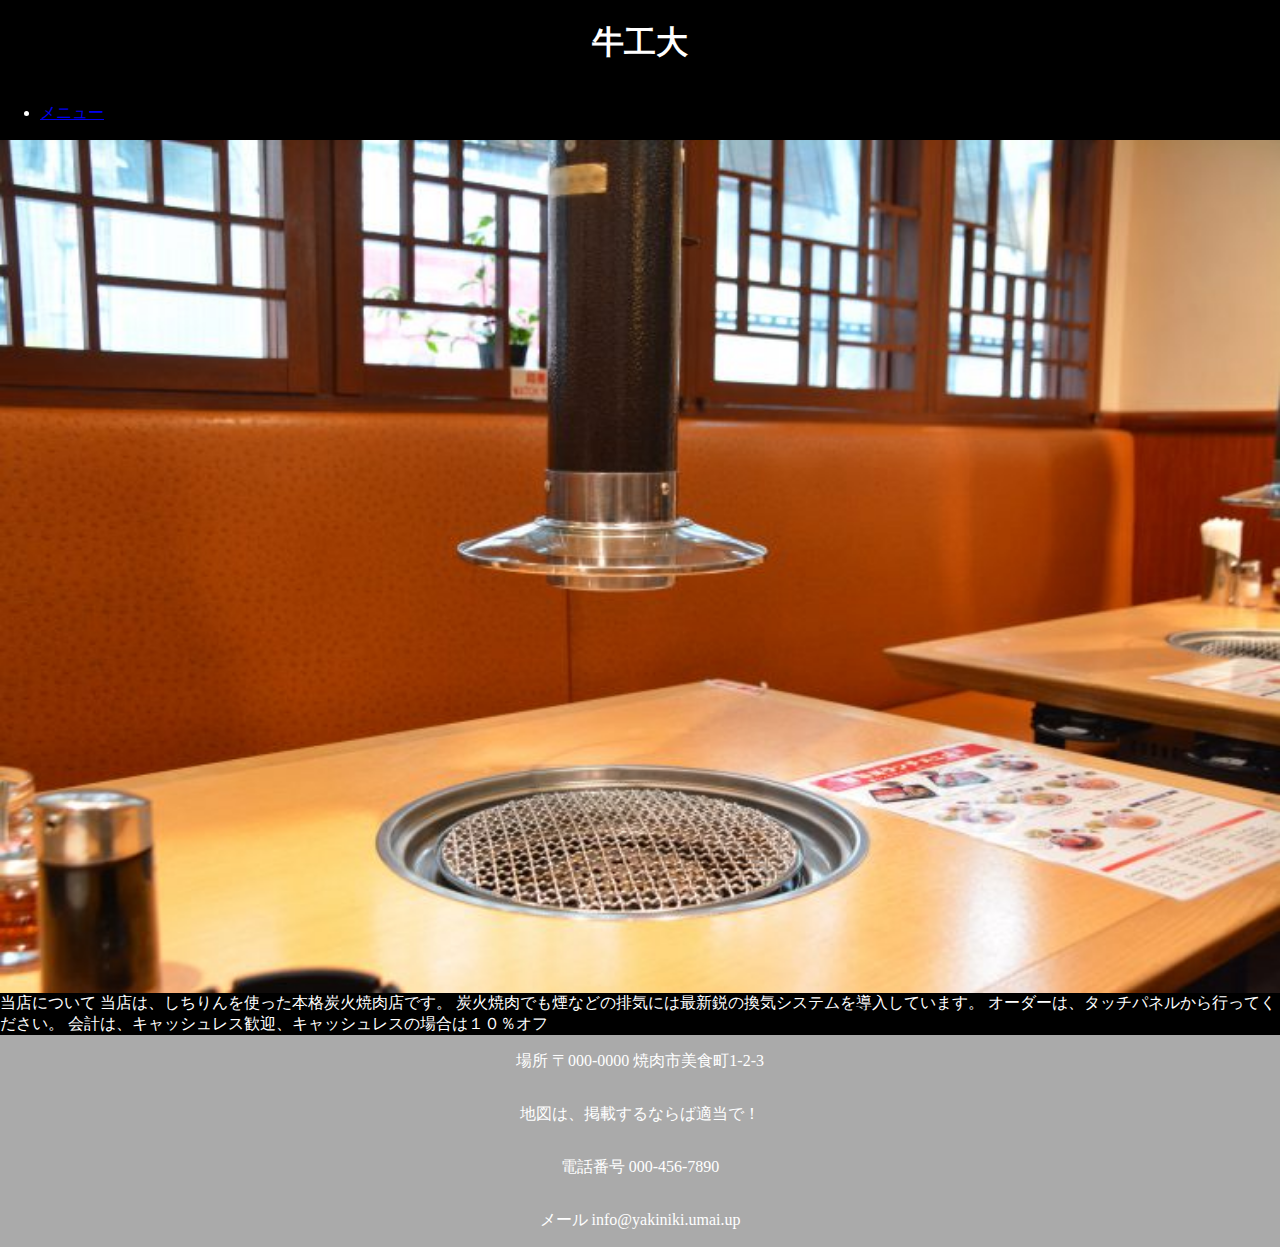
==== index.html @ 544573cb "first commit" ====
<!DOCTYPE html>
<html lang="ja">
<head>
    <meta charset="UTF-8">
    <meta http-equiv="X-UA-Compatible" content="IE=edge">
    <meta name="viewport" content="width=device-width, initial-scale=1.0">
    <title>牛工大</title>
    <link rel="stylesheet" href="./styles/style.css">
</head>
<body>
    <div class="container">
        <h1 style="text-align: center;">牛工大</h1>
        <nav>
            <ul>
                <li><a href="./menu.html">メニュー</a></li>
            </ul>
        </nav>
        <img src="./images/mise1.jpg" alt="sise">
        <div>
            当店について
            当店は、しちりんを使った本格炭火焼肉店です。
            炭火焼肉でも煙などの排気には最新鋭の換気システムを導入しています。
            オーダーは、タッチパネルから行ってください。
            会計は、キャッシュレス歓迎、キャッシュレスの場合は１０％オフ
        </div>
        <footer class="footer">
            <p>場所 〒000-0000 焼肉市美食町1-2-3</p>
            <p>地図は、掲載するならば適当で！</p>
            <p>電話番号 000-456-7890</p>
            <p>メール info@yakiniki.umai.up</p>
        </footer>
    </div>
</body>
</html>
---- styles/style.css ----
body {
    margin: 0;
    padding: 0;
    box-sizing: none;
    background-color: #000;
    color: #fff;
}

.container {
    display: flex;
    flex-direction: column;
    min-height: 100vh;
}

.footer {
    background-color: #aaa;
    color: #fff;
    display: flex;
    flex-direction: column;
    justify-content: center;
    align-items: center;
    text-align: center;
    margin-top: auto;
}
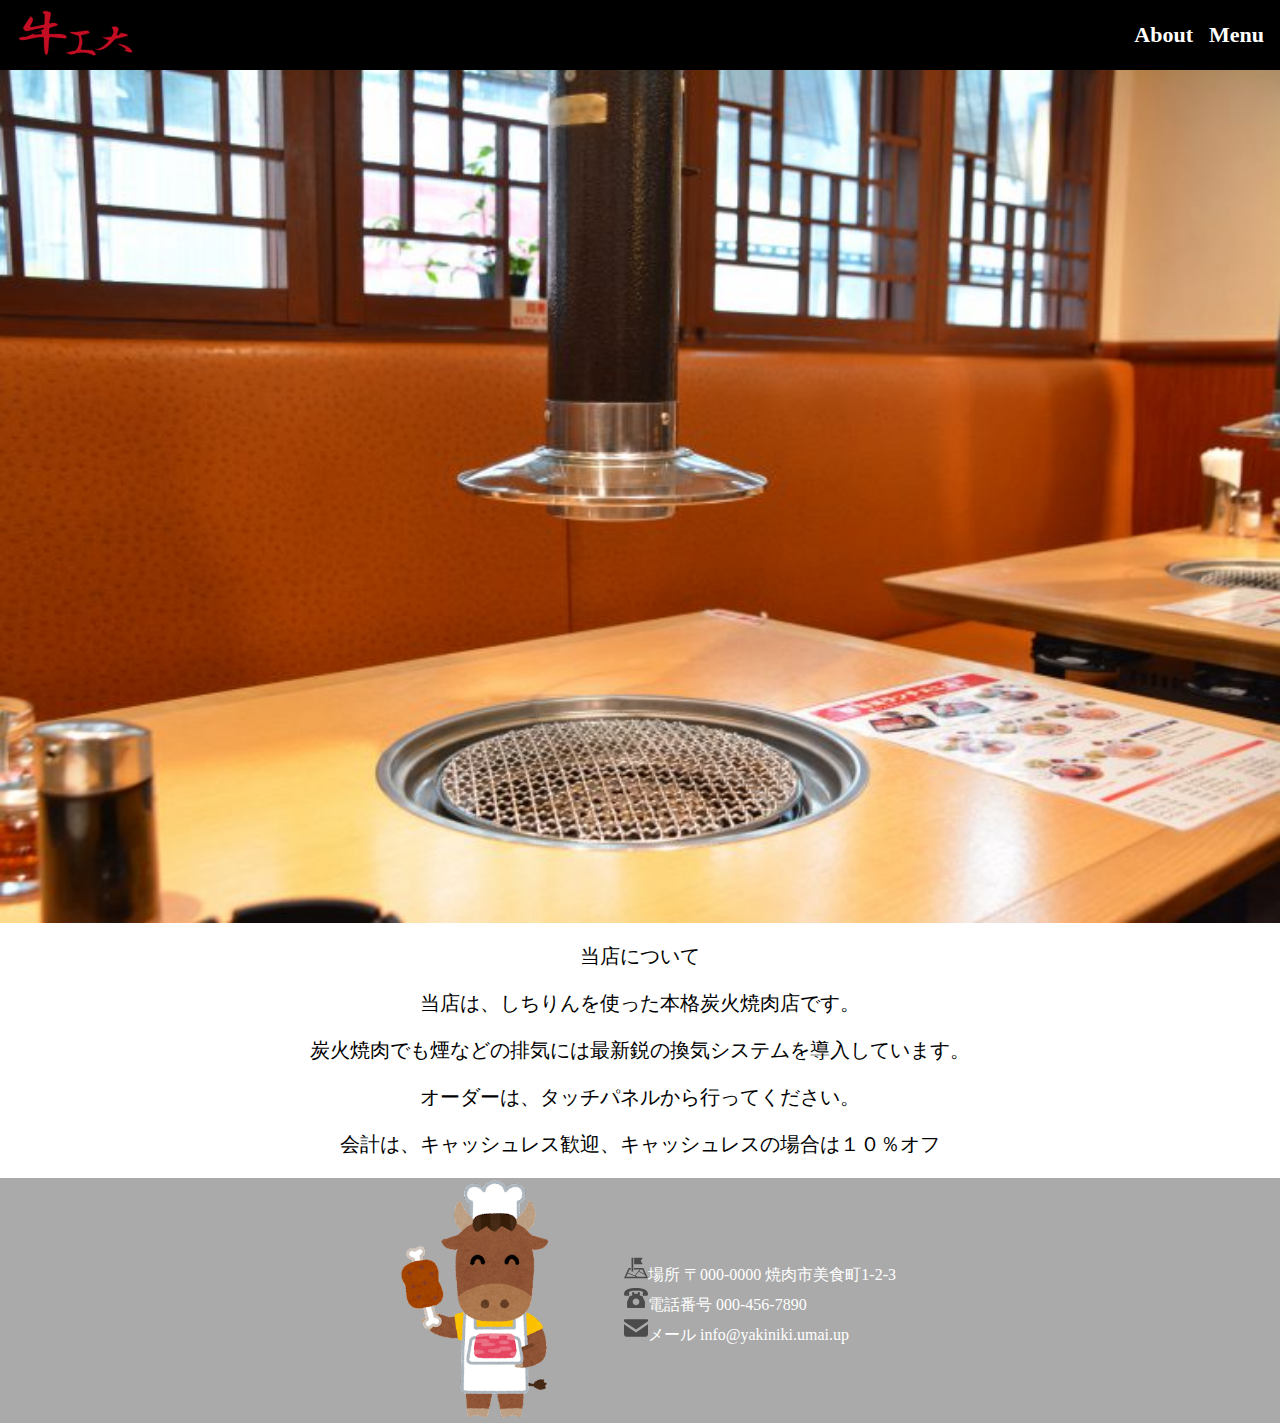
==== commit 6e11fd3a: "add navbar" ====
--- a/index.html
+++ b/index.html
@@ -9,25 +9,37 @@
 </head>
 <body>
     <div class="container">
-        <h1 style="text-align: center;">牛工大</h1>
-        <nav>
-            <ul>
-                <li><a href="./menu.html">メニュー</a></li>
-            </ul>
-        </nav>
+        <nav class="nav">
+            <div class="nav-wrapper">
+                <a href="index.html" class="home"><img src="./assets/title.svg" height="60px" alt=""></a>
+            </div>
+            <div class="nav-content">
+              <ul class="tabs tabs-transparent">
+                <li class="tab"><a href="#about">About</a></li>
+                <li class="tab"><a href="./menu.html">Menu</a></li>
+              </ul>
+            </div>
+          </nav>
         <img src="./images/mise1.jpg" alt="sise">
-        <div>
-            当店について
-            当店は、しちりんを使った本格炭火焼肉店です。
-            炭火焼肉でも煙などの排気には最新鋭の換気システムを導入しています。
-            オーダーは、タッチパネルから行ってください。
-            会計は、キャッシュレス歓迎、キャッシュレスの場合は１０％オフ
+        <div class="about" id="about">
+            <p>当店について</p>
+            <p>当店は、しちりんを使った本格炭火焼肉店です。</p>
+            <p>炭火焼肉でも煙などの排気には最新鋭の換気システムを導入しています。</p>
+            <p>オーダーは、タッチパネルから行ってください。</p>
+            <p>会計は、キャッシュレス歓迎、キャッシュレスの場合は１０％オフ</p>
         </div>
         <footer class="footer">
-            <p>場所 〒000-0000 焼肉市美食町1-2-3</p>
-            <p>地図は、掲載するならば適当で！</p>
-            <p>電話番号 000-456-7890</p>
-            <p>メール info@yakiniki.umai.up</p>
+            <div class="logo">
+                <img class="ushi" src="./images/ushi.png" width="200px" alt="">
+                <div class="balloon-left">Eat me!</div>
+            </div>
+            <div class="info">
+                <ul>
+                    <li><img src="./assets/map.svg" width="24px" alt="">場所 〒000-0000 焼肉市美食町1-2-3</li>
+                    <li><img src="./assets/phone.svg" width="24px" alt="">電話番号 000-456-7890</li>
+                    <li><img src="./assets/mail.svg" width="24px" alt="">メール info@yakiniki.umai.up</li>
+                </ul>
+            </div>
         </footer>
     </div>
 </body>
--- a/styles/style.css
+++ b/styles/style.css
@@ -1,9 +1,52 @@
+html { 
+    scroll-behavior: smooth;
+}
+
 body {
     margin: 0;
     padding: 0;
     box-sizing: none;
-    background-color: #000;
+    /* background-color: #000;
+    color: #fff; */
+}
+
+ul {
+    list-style: none;
+}
+
+.nav ul {
+    display: flex;
+}
+
+a {
+    text-decoration: none;
+}
+
+a:link { color: #fff; }
+a:visited { color: #fff; }
+a:hover { color: #ddd; }
+a:active { color: #ff8000; }
+
+.nav {
+    display: flex;
+    justify-content: space-between;
+    z-index: 100;
+    position: sticky;
+    top: 0;
+    height: 70px;
+    background: #000;
     color: #fff;
+    font-size: 22px;
+    font-weight: bold;
+}
+
+.nav-wrapper {
+    padding-left: 10px;
+    padding-top: 5px;
+}
+
+.nav li {
+    padding-right: 16px;
 }
 
 .container {
@@ -12,13 +55,59 @@
     min-height: 100vh;
 }
 
+.about {
+    text-align: center;
+    font-size:20px;
+}
+
+.logo {
+    display: flex;
+    justify-content: center
+}
+
+.ushi:hover + .balloon-left {
+    display: inline-block;
+}
+
+.balloon-left {
+    display: none;
+    position: relative;
+    margin: 1.5em 0 1.5em 15px;
+    padding: 0 5px;
+    width: 120px;
+    height: 120px;
+    line-height: 120px;
+    text-align: center;
+    color: #000;
+    font-size: 18px;
+    font-weight: bold;
+    background: #fff;
+    border-radius: 50%;
+    box-sizing: border-box;
+    transition: all 0.5s;
+}
+
+.balloon-left:before {
+    content: "";
+    position: absolute;
+    top: 50%;
+    left: -25px;
+    margin-top: -15px;
+    border: 15px solid transparent;
+    border-right: 15px solid #fff;
+    z-index: 0;
+}
+
+.header {
+    display: flex;
+    justify-content: space-between;
+}
+
 .footer {
     background-color: #aaa;
     color: #fff;
     display: flex;
-    flex-direction: column;
     justify-content: center;
     align-items: center;
-    text-align: center;
     margin-top: auto;
 }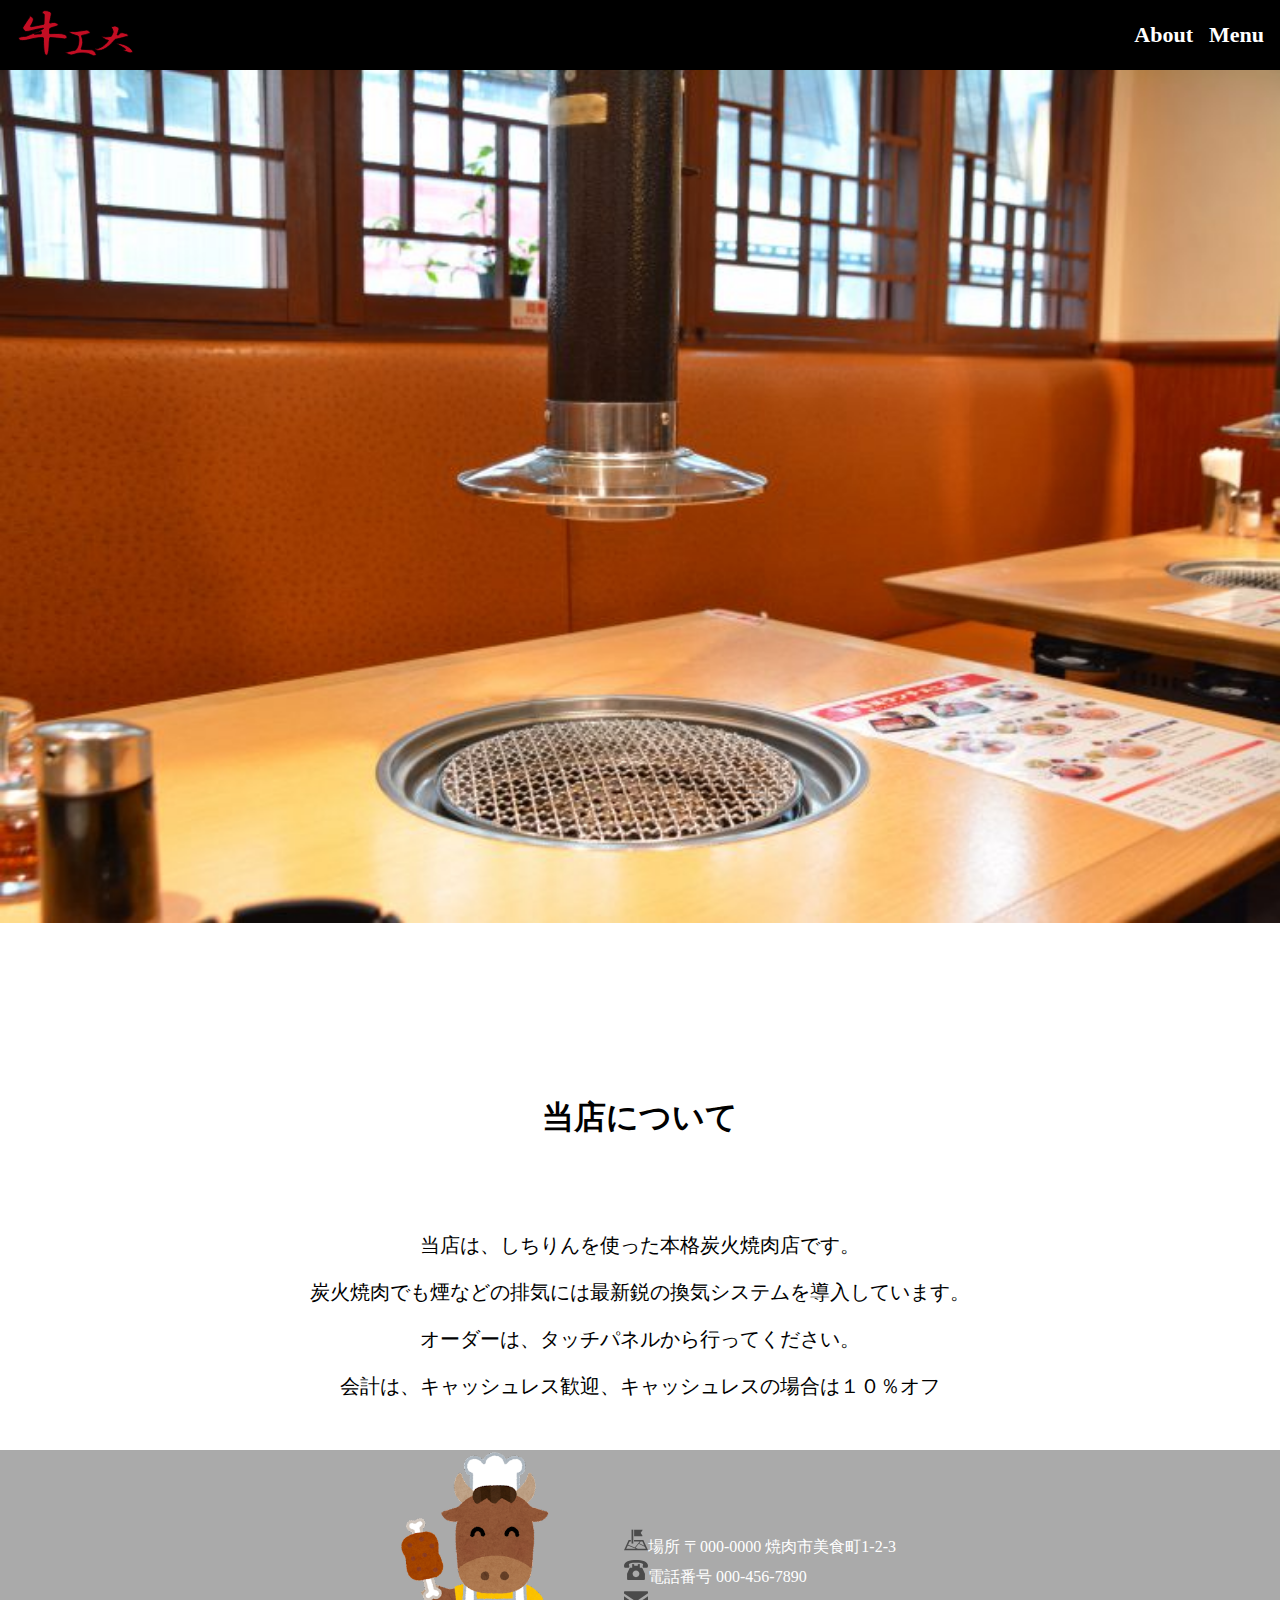
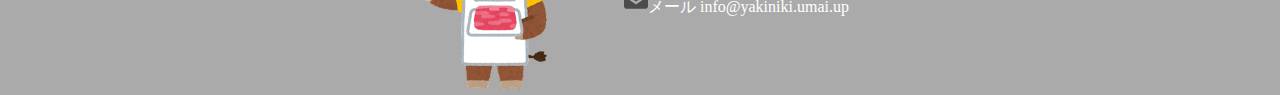
==== commit d46b455e: "update style" ====
--- a/index.html
+++ b/index.html
@@ -22,7 +22,7 @@
           </nav>
         <img src="./images/mise1.jpg" alt="sise">
         <div class="about" id="about">
-            <p>当店について</p>
+            <h4>当店について</h4>
             <p>当店は、しちりんを使った本格炭火焼肉店です。</p>
             <p>炭火焼肉でも煙などの排気には最新鋭の換気システムを導入しています。</p>
             <p>オーダーは、タッチパネルから行ってください。</p>
--- a/styles/style.css
+++ b/styles/style.css
@@ -1,3 +1,9 @@
+@media screen and (max-width: 500px){
+    .footer {
+        flex-direction: column;
+    }
+}
+
 html { 
     scroll-behavior: smooth;
 }
@@ -58,6 +64,12 @@
 .about {
     text-align: center;
     font-size:20px;
+    padding: 30px;
+}
+
+.about h4 {
+    padding: 100px 0px 50px;
+    font-size: 2rem;
 }
 
 .logo {
